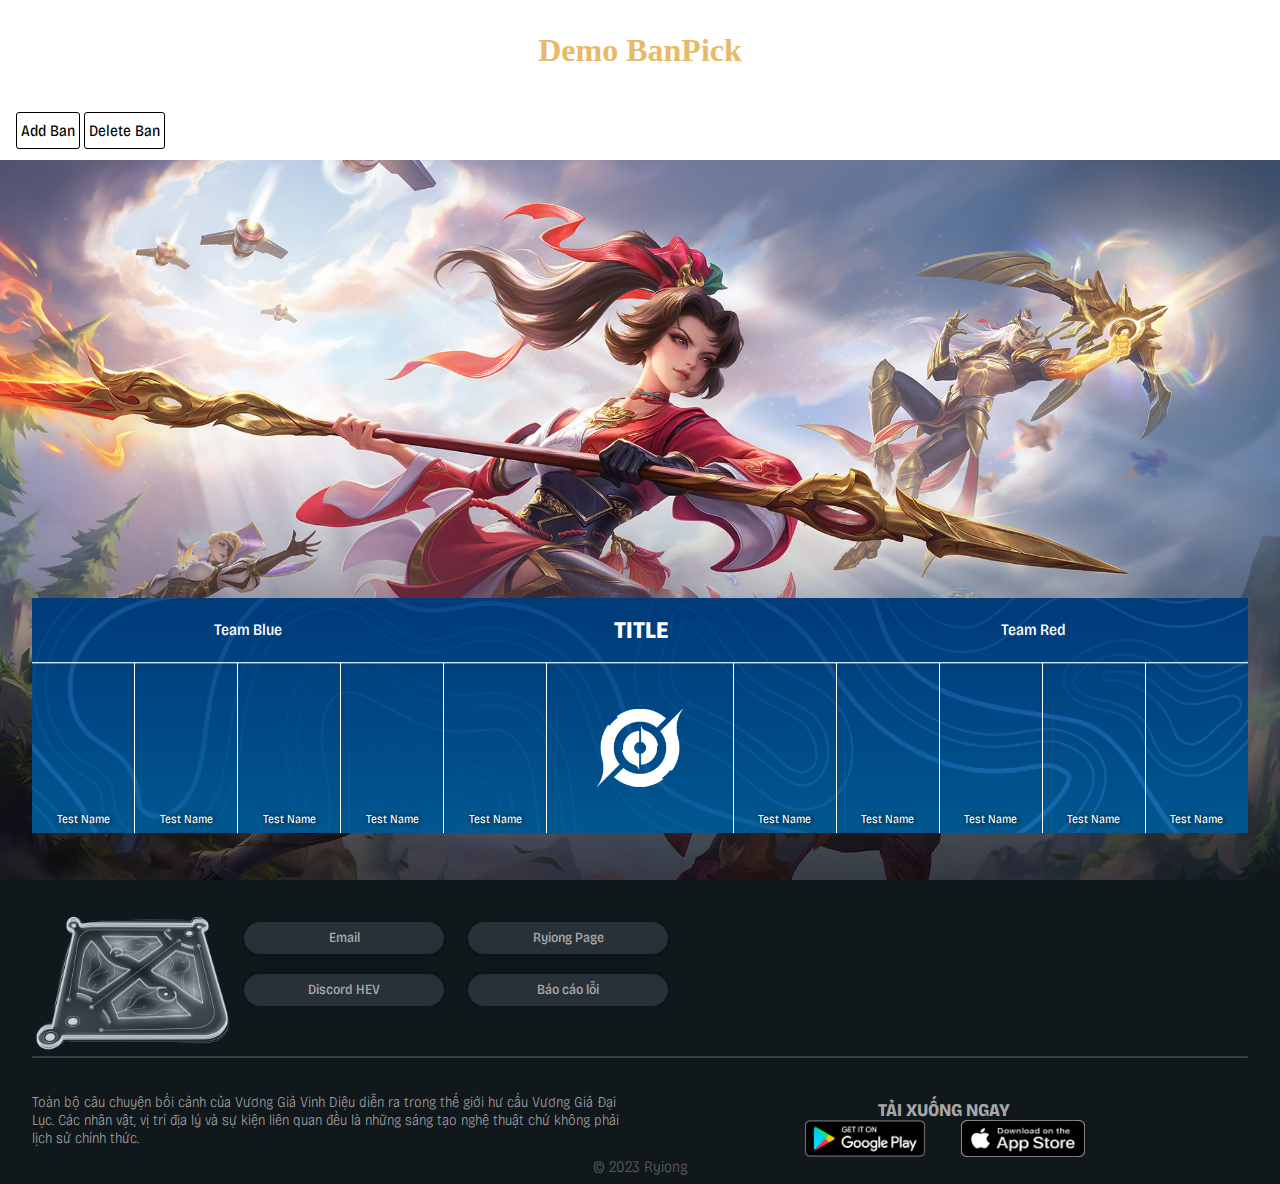
==== match/index.html @ 112a2d50 "banpick layout test product 1" ====
<!DOCTYPE html>
<html lang="en">

<head>
  <meta charset="UTF-8">
  <meta name="viewport" content="width=device-width, initial-scale=1.0">
  <meta name="author" content="Ryiong">
  <meta name="description"
    content="Vương Giả Vinh Diệu là một trò chơi moba trên di động cạnh do Tencent TiMi Studio phát hành, không phải một người là vương giả mà đó là vinh quang của cả đội! Trận chiến PVP 5v5 Kings Canyon, trải nghiệm cảm giác phấn khích khi thi đấu với các anh hùng! Các chế độ trò chơi phong phú đang chờ bạn tham gia và trải nghiệm sự đột phá truyền thống cũng như các hình thức thi đấu anh hùng mới!">
  <meta http-equiv=”content-language” content=”vi” />
  <meta data-content="meta-keywords" name="Keywords"
    content="Honor of Kings, Honor of Kings mobile, Moba, 5v5, 5v5 battle, HoK, Kings Glory, free download, hero, heroes, champion, skin, Mobile games, Mobile, Vương Giả, vgvd">
  <title>Ryiong - HoK Esport</title>
  <link rel="icon" type="image/x-icon" href="../assets/img/logo.png">
  <link rel="stylesheet" href="https://cdnjs.cloudflare.com/ajax/libs/normalize/8.0.1/normalize.min.css">
  <link rel="stylesheet" href="https://www.blogger.com/static/v1/widgets/3566091532-css_bundle_v2.css">
  <link rel="preconnect" href="https://fonts.googleapis.com">
  <link rel="preconnect" href="https://fonts.gstatic.com" crossorigin>
  <link
    href="https://fonts.googleapis.com/css2?family=Bricolage+Grotesque:opsz,wdth,wght@12..96,87.5,200..800&display=swap"
    rel="stylesheet">
  <link rel="stylesheet" href="../assets/style/base.css">
  <link rel="stylesheet" href="../assets/style/header.css">
  <link rel="stylesheet" href="../assets/style/footer.css">
  <link rel="stylesheet" href="./style.css">
</head>

<body>
  <div class="header-full hide">
    <div class="header-box section" id="header">
      <div class="widget HTML" data-version="1" id="HTML1">
        <div class="widget-content">
          <div class="header-content w-100">
            <div class="header-bar w-100 flex">
              <div class="header-logo">
                <img src="../assets/img/honor_of_kings_logo.png" class="block h-100" alt="Honor of Kings Logo">
              </div>
              <div class="header-menu">
                <ul class="header-menu__list flex">
                  <li class="header-menu__item"><a href="../index.html">TRANG CHỦ</a></li>
                  <li class="header-menu__item active-menu-label"><a href="#">DỮ LIỆU</a>
                    <ul class="header-menu__list active-menu-list">
                      <li class="header-menu__item"><a href="../herolist.html">ANH HÙNG</a></li>
                      <li class="header-menu__item"><a href="">TRANG BỊ</a></li>
                      <li class="header-menu__item"><a href="">COMING SOON</a></li>
                    </ul>
                  </li>
                  <li class="header-menu__item"><a href="../esports.html">ESPORTS</a></li>
                  <li class="header-menu__item"><a href="#">KHÁC</a></li>
                </ul>
              </div>
            </div>
            <div class="header-line"></div>
          </div>
        </div>
      </div>
    </div>
  </div>
  <div class="banner-full hide">
    <div class="banner-box section" id="banner">
      <div class="widget HTML" id="HTML2" data-version="1">
        <div class="widget-content">
          <div class="banner-content relative w-100">
            <img src="../assets/img/minibg.jpg" class="w-100 mini-banner" alt="Mini Banner">
          </div>
        </div>
      </div>
    </div>
  </div>
  <div class="container-full">
    <div class="container-box section" id="container">
      <div class="widget HTML" id="HTML3" data-version="1">
        <div class="widget-content">
          <div class="container-content">
            <h1 class="font-title">Demo BanPick</h1>
            <div id="extenstion">
              <span id="add-ban" class="button-adj" onclick="AddSlotBan();">Add Ban</span>
              <span id="delete-ban" class="button-adj" onclick="DeleteSlotBan();">Delete Ban</span>
              <div class="search-box relative hide" id="search-box">
                <input type="text" placeholder="SEARCH" id="search-input" onkeypress="handleKeyPress(event);">
                <a target="_self" onclick="SearchHero();" class="btn-search"></a>
              </div>
            </div>
            <div id="layout-bp" class="w-100 relative">
              <div id="base_layout">
                <img src="./layout_bp.png" class="w-100" alt="Base_Layout">
                <div id="layout" class="w-100 h-100">
                  <div id="ban-list">
                    <div id="ban-blue" class="flex">
                    </div>
                    <div id="name-blue" contenteditable="true">Team Blue</div>
                    <h2 id="title-bp" contenteditable="true">Title</h2>
                    <div id="name-red" contenteditable="true">Team Red</div>
                    <div id="ban-red" class="flex">
                    </div>
                  </div>
                  <div id="pick-list" class="flex">
                    <div id="pick-blue" class="flex">
                      <div class="pick-hero relative" onclick="OpenHeroList(event);">
                        <div class="hero-pick"></div>
                        <span><i class="lane" id=""></i>Test Name</span>
                      </div>
                      <div class="pick-hero relative" onclick="OpenHeroList(event);">
                        <div class="hero-pick"></div>
                        <span><i class="lane" id=""></i>Test Name</span>
                      </div>
                      <div class="pick-hero relative" onclick="OpenHeroList(event);">
                        <div class="hero-pick"></div>
                        <span><i class="lane" id=""></i>Test Name</span>
                      </div>
                      <div class="pick-hero relative" onclick="OpenHeroList(event);">
                        <div class="hero-pick"></div>
                        <span><i class="lane" id=""></i>Test Name</span>
                      </div>
                      <div class="pick-hero relative" onclick="OpenHeroList(event);">
                        <div class="hero-pick"></div>
                        <span><i class="lane" id=""></i>Test Name</span>
                      </div>
                    </div>
                    <div id="logo-layout">
                    </div>
                    <div id="pick-red" class="flex">
                      <div class="pick-hero relative" onclick="OpenHeroList(event);">
                        <div class="hero-pick"></div>
                        <span><i class="lane" id=""></i>Test Name</span>
                      </div>
                      <div class="pick-hero relative" onclick="OpenHeroList(event);">
                        <div class="hero-pick"></div>
                        <span><i class="lane" id=""></i>Test Name</span>
                      </div>
                      <div class="pick-hero relative" onclick="OpenHeroList(event);">
                        <div class="hero-pick"></div>
                        <span><i class="lane" id=""></i>Test Name</span>
                      </div>
                      <div class="pick-hero relative" onclick="OpenHeroList(event);">
                        <div class="hero-pick"></div>
                        <span><i class="lane" id=""></i>Test Name</span>
                      </div>
                      <div class="pick-hero relative" onclick="OpenHeroList(event);">
                        <div class="hero-pick"></div>
                        <span><i class="lane" id=""></i>Test Name</span>
                      </div>
                    </div>
                  </div>
                </div>
              </div>
              <div id="hero-layout" class="hide">
                <div id="close-list" onclick="CloseHeroList();">X</div>
                <div id="list-hero" class="list-hero flex-w">
                  
                </div>
              </div>
            </div>
          </div>
        </div>
      </div>
    </div>
  </div>
  <div class="footer-full">
    <div class="footer-box section" id="footer">
      <div class="widget HTML" data-version="1" id="HTML4">
        <div class="widget-content">
          <div class="footer-content">
            <div class="network-dis flex-w">
              <div class="road-map">
                <img src="../assets/img/hokmap.png" alt="kings rift" class="mapimg mtfp mlfp">
              </div>
              <div class="networks mtfp">
                <div class="social-nets flex-w">
                  <a href="mailto:viethung1209.work@gmail.com" title="Mail to Ryiong" class="social">
                    <i class="fa-regular fa-envelope isocial" aria-hidden="true"></i>
                    <span class="tsocial">Email</span>
                  </a>
                  <a href="https://www.facebook.com/profile.php?id=61563544881734" title="Ryiong Page" class="social">
                    <i class="fa-brands fa-facebook isocial" aria-hidden="true"></i>
                    <span class="tsocial">Ryiong Page</span>
                  </a>
                </div>
                <div class="social-nets flex-w">
                  <a href="https://discord.gg/W9Ar3CjAn6" title="Discord HEV" class="social">
                    <i class="fa-regular fa-images" aria-hidden="true"></i>
                    <span class="tsocial">Discord HEV</span>
                  </a>
                  <a href="https://discord.com/invite/ReKmD8AJed" title="Báo cáo lỗi" class="social">
                    <i class="fa-regular fa-images" aria-hidden="true"></i>
                    <span class="tsocial">Báo cáo lỗi</span>
                  </a>
                </div>
              </div>
            </div>
            <div class="linef"></div>
            <div class="content-footer">
              <div class="webmean">
                <p class="para-web">Toàn bộ câu chuyện bối cảnh của Vương Giả Vinh Diệu diễn ra trong thế giới hư cấu
                  Vương Giả
                  Đại Lục. Các nhân vật, vị trí địa lý và sự kiện liên quan đều là những sáng tạo nghệ thuật chứ không
                  phải lịch
                  sử chính thức.</p>
              </div>
              <div class="downfooter">
                <p class="titledown">Tải xuống ngay</p>
                <div class="icondown">
                  <div class="downbox"><a
                      href="https://play.google.com/store/apps/details?id=com.levelinfinite.sgameGlobal&amp;pid=MKT&amp;af_click_lookback=30d&amp;c=HOK-global-AOS&amp;af_adset=OfficialWebsite"
                      target="blank" class="linkdown"><img src="../assets/img/google_pay.png" alt="google play"
                        class="idown"></a></div>
                  <div class="downbox"><a
                      href="https://hokglobal.onelink.me/Sl6q?pid=MKT&amp;af_click_lookback=30d&amp;c=HOK-global-AOS&amp;af_adset=OfficialWebsite&amp;af_ad=&amp;af_r="
                      target="blank" class="linkdown"><img src="../assets/img/apple_store.png" alt="apple store"
                        class="idown"></a></div>
                </div>
              </div>
            </div>
            <div class="webcopyright"><span class="webauthor">© 2023 Ryiong</span></div>
          </div>
        </div>
      </div>
    </div>
  </div>

  <!-- Javascript -->
  <script type="text/javascript" src="../assets/js/main.js"></script>

  <script type="text/javascript" src="./main.js"></script>
</body>

</html>
---- assets/style/base.css ----
* {
    box-sizing: border-box;
    margin: 0;
    padding: 0;
    font-family: "Bricolage Grotesque", sans-serif;
    scroll-behavior: smooth;
    font-variation-settings:
    "wdth" 87.5;
}

body {
    padding: inherit;
}

ul,
li {
    list-style-type: none;
}

.hide {
    display: none !important;
}

.block {
    display: block !important;
}

.flex {
    display: flex;
}

.flex-w {
    display: flex;
    flex-wrap: wrap;
}

.w-100 {
    width: 100%;
}

.h-100 {
    height: 100%;
}

.cur-point {
    cursor: pointer;
}

.relative {
    position: relative;
}

.absolute {
    position: absolute;
}

.center-absolute {
    position: absolute;
    left: 50%;
    transform: translate(-50%, 0);
}

img {
    display: block;
}

.mtb-075rem {
    margin: 0.75rem 0;
}

button {
    padding: 0.5rem;
}

.overflow-hidden {
    overflow: hidden;
}

h1 {
    margin: 0;
}
/* Reset Blogger CSS */
.section {
    margin: 0;
}

.widget ul {
    padding: 0;
    margin: 0;
    line-height: normal;
}

.widget li,
.BlogArchive #ArchiveList ul.flat li {
    padding: 0;
}

.widget {
    line-height: normal;
}
---- assets/style/header.css ----
.header-content {
    position: fixed;
    z-index: 3;
    transition: 0.3s ease;
}
.header-bar {
    height: 4rem;
    justify-content: space-around;   
}

.header-logo {
    height: 65%;
    margin: calc(4rem * 0.35 / 2) 0;
}

.header-logo > img {
    filter: drop-shadow(0px 4px 4px rgba(0,0, 0, 50%)) brightness(5);
}

.header-menu a {
    text-decoration: none;
    color: #fff;
    text-shadow: 0px 4px 4px rgba(0,0, 0, 50%);
    font-weight: 800;
    font-size: 1.1rem;
    line-height: 4rem;
    padding: 1.5rem 1rem;
    transition: 0.25s ease;
}

.header-menu__list>.header-menu__item {
    width: 10rem;
    text-align: center;
    overflow: hidden;
}

.header-menu__item:hover > a {
    color: #e8b968;
}

.active-menu-list {
    height: 0;
    transition: 0.5s ease;
    margin-top: 3px;
}

.active-menu-list li {
    background-color: rgba(21, 21, 21, 0.25);
}

.active-menu-label:hover > .active-menu-list {
    height: 25rem;
}

.header-line {
    height: 3px;
    border-radius: 3px;
    background-color: #AFAFAF;
    width: 80%;
    margin: auto;
    transition: 0.3s ease;
}

.black-header {
    background-color: rgba(21, 21, 21, 0.95);
}

.black-header > .header-line {
    width: 100%;
}

.black-header .active-menu-list li {
    background-color: rgba(21, 21, 21, 0.95);
}
---- assets/style/footer.css ----
.footer-content {
    background-color: #11181C;
    padding-top: 2rem;
    color: #a7a7a7;
}

.network-dis {
    margin-left: 2rem;
}

img.mapimg {
    width: 200px;
    filter: brightness(0.9) contrast(0.95);
}


.social {
    background-color: rgba(111, 125, 134, 0.25);
    margin: 10px 12px !important;
    padding: 7px 15px;
    border-radius: 20px;
    box-shadow: 0 0 5px rgba(0, 0, 0, 0.5);
    color: #a7a7a7;
    text-decoration: none;
    width: 200px;
    text-align: center;
    font-weight: 500;
    font-size: 14px;
    padding-bottom: 3px;
}

.isocial {
    font-size: 17px;
    float: inline-start;
}

.social::after {
    content: "";
    background: #656565;
    width: 0px;
    height: 2px;
    display: flow;
    margin-top: 3px;
    border-radius: 4px;
    transition: .85s ease-in-out;
}

.social:hover:after {
    width: 100%;
}

.linef {
    width: 95%;
    margin: auto;
    height: 2.5px;
    background-color: rgb(101, 101, 101);
    border-radius: 50px;
    opacity: .5;
}

.content-footer {
    display: flex;
    margin-top: 35px;
    width: 95%;
    margin-right: auto;
    margin-left: auto;
}

.webmean,
.downfooter {
    width: 50%;
}

.para-web {
    color: #a7a7a7;
    font-size: 15px;
    font-weight: lighter;
}

.downfooter {
    display: flex;
    justify-content: center;
    flex-wrap: wrap;
}

.downbox {
    margin: 0 17px;
}

.linkdown {
    position: relative;
}

.idown {
    width: 124px;
    height: 37px;
}

.titledown {
    font-size: 18px;
    font-weight: 900;
    margin-bottom: 5px;
    text-transform: uppercase;
    text-align: center;
    transform: translateY(25%);
    font-family: 'Bricolage Grotesque';
}

.icondown {
    flex-wrap: wrap;
    width: 100%;
    display: flex;
    justify-content: center;
}

.webauthor {
    font-family: "Bricolage Grotesque", sans-serif;
    font-weight: 100;
    text-align: center;
    display: block;
    color: rgb(101, 101, 101);
    padding-bottom: 7.5px;
}
---- match/style.css ----
.font-title {
    text-align: center;
    padding: 2rem;
    font-size: 2rem;
    color: #e8b968;
    font-family: "Merienda", serif;
    font-weight: 800;
}

div#extenstion {
    margin: 0.25rem auto;
    padding: 1rem;
}

.button-adj {
    cursor: pointer;
    padding: 0.5rem 0.25rem;
    border-radius: 3px;
    border: 1px solid #000;
    user-select: none;
}

#layout-bp {
    aspect-ratio: 16/9;
    background: url('./kv.jpg') 0 0 / 100% 100% no-repeat;
}

div#base_layout {
    width: 95%;
    margin: auto;
    position: absolute;
    bottom: 6.5%;
    left: 50%;
    transform: translate(-50%, 0);
}

div#layout {
    position: absolute;
    top: 0;
}

#ban-list {
    height: 27%;
    display: flex;
    padding: 0 1rem;
    justify-content: space-between;
    color: #fff;
}

.ban-hero {
    aspect-ratio: 1 / 1;
    height: 75%;
    margin: auto 0.25rem;
    background: aqua;
}

.ban-hero::after {
    content: "";
    display: block;
    position: absolute;
    top: 0;
    left: 0;
    right: 0;
    bottom: 0;
    background: url('./ban_icon.png') 0 0 / 100% 100% no-repeat;
}

#title-bp,
#name-blue,
#name-red {
    margin: auto;
    font-weight: 500;
}

#title-bp {
    text-transform: uppercase;
    font-weight: 800;
    font-size: 1.5rem;
}

#pick-list {
    height: 72.95%;
    margin-top: 0.05%;
    justify-content: space-between;
}

.pick-hero {
    aspect-ratio: 160 / 267;
    height: 100%;
}

#logo-layout {
    background: url('./base_logo.png') center / contain no-repeat;
    width: 7%;
}

.hero-pick {
    height: 99%;
    margin-top: 1%;
}

.pick-hero>span {
    position: absolute;
    bottom: 0;
    color: #fff;
    font-size: 0.75rem;
    text-align: center;
    width: 100%;
    text-shadow: 1px 0px 5px #000;
    margin-bottom: 0.5rem;
}

#pick-red>.pick-hero::after,
#pick-blue>.pick-hero::before {
    content: "";
    display: block;
    width: 0.5px;
    background: #fff;
    height: 99%;
    z-index: 1;
    position: absolute;
    margin-top: 1%;
    top: 0;
}

#pick-blue>.pick-hero::before {
    right: 0;
}

/* List hero */
div#hero-layout {
    position: absolute;
    top: 0;
    left: 0;
    right: 0;
    height: 50%;
    background: rgba(0, 0, 0, .75);
    width: 90%;
    margin: auto;
}

div#close-list {
    color: #fff;
    font-size: 1.12rem;
    border: 1px solid #fff;
    height: 2rem;
    width: 2rem;
    text-align: center;
    line-height: 2rem;
    border-radius: 50px;
    user-select: none;
    cursor: pointer;
    float: right;
    margin: 0.35em;
}

.list-hero {
    width: 93%;
    height: 100%;
    overflow-y: scroll;
}

.hero-profile {
    width: 7%;
    margin: 1%;
}

.hero-profile > img {
    width: 100%;
    aspect-ratio: 1/1;
}

.hero-profile > span {
    color: #fff;
    text-align: center;
    width: 100%;
    display: block;
    margin-top: 0.15rem;
    font-size: 0.7rem;
}

.search-box {
    display: inline-block;
}

input#search-input {
    outline: none;
    color: rgba(117, 117, 117, 0.6);
    width: 10rem;
    height: 100%;
    box-sizing: border-box;
    padding: 0.5rem 1rem 0.5rem 0.38rem;
    border: 1px solid #8f6721;
    border-radius: 0;
    background: #fff;
}

a.btn-search {
    display: inline-block;
    height: 100%;
    background: url(https://blogger.googleusercontent.com/img/b/R29vZ2xl/AVvXsEhx2L7cv-RNpgetMIJh3ZeIuIihx82w9WB_PdtLZ2GF6q5t0Mh6WTPtGLRJduXBsrKZZy8QYK7DdraLDuvJUD5sCudi5Ogg5kvLB3diWLYAw7d1eY1mCrk2g4-KQVpRVMVLw1ZPKctK4COShplTuuJrtG4l_rm836U0-xuk-u1k7Q5Nu_4/s1600/search.png) center / 100% 100% no-repeat;
    position: absolute;
    top: 0;
    right: 0;
    aspect-ratio: 1 / 1;
    background-size: 70%;
}
/* End list hero */
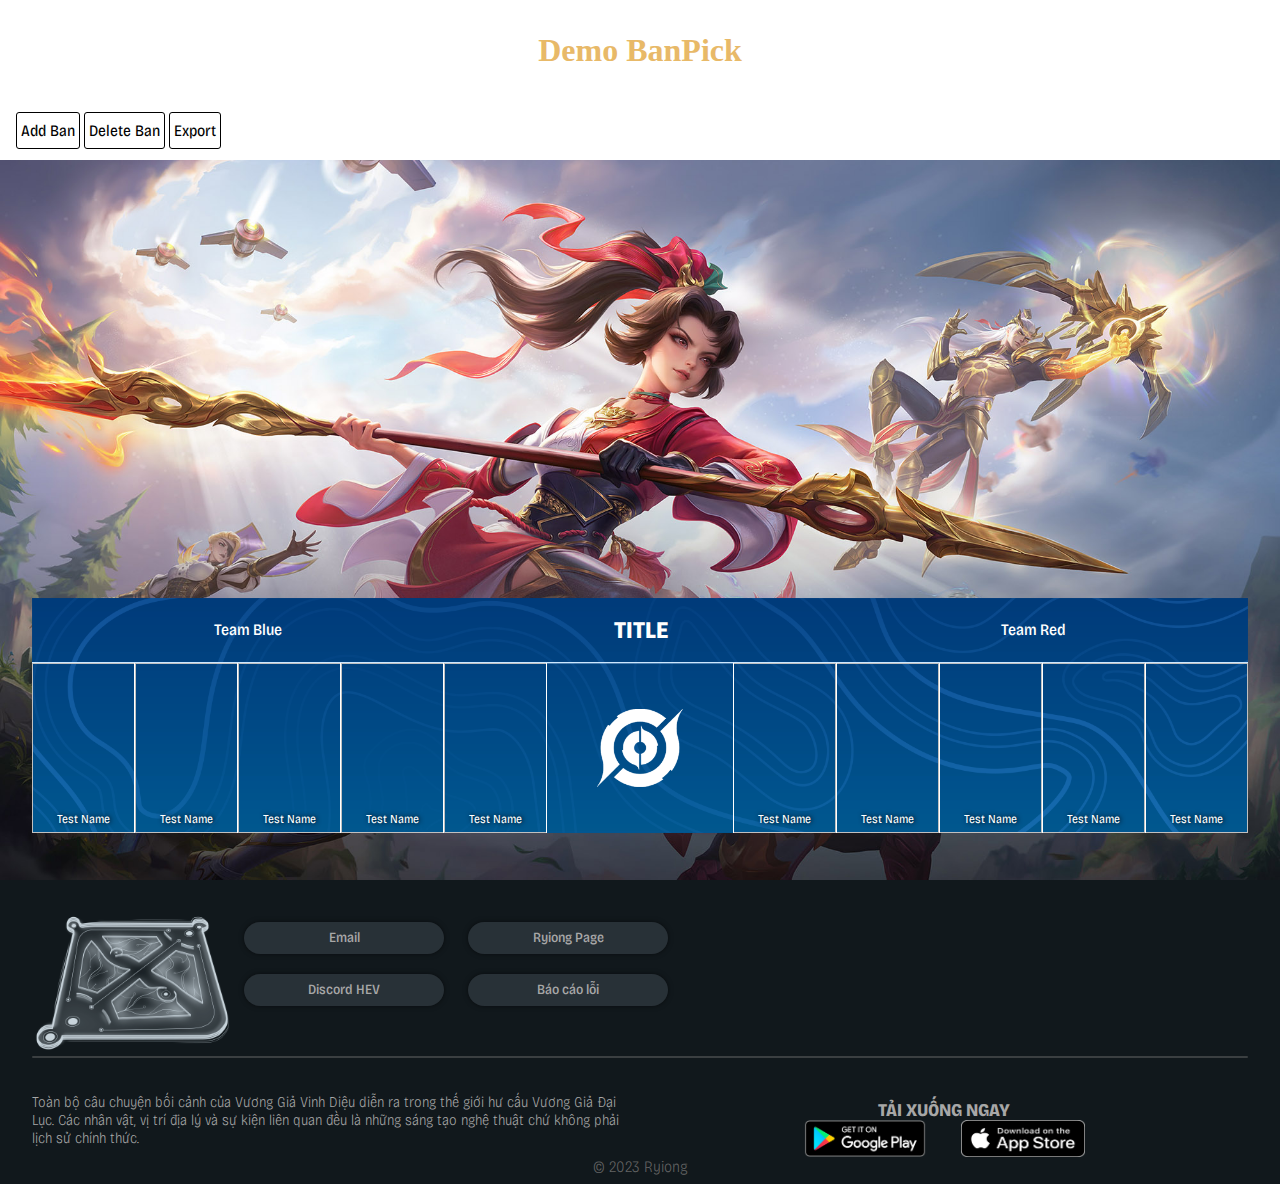
==== commit 43559407: "Layout BP version 1.1 add data and update" ====
--- a/match/index.html
+++ b/match/index.html
@@ -80,6 +80,7 @@
                 <input type="text" placeholder="SEARCH" id="search-input" onkeypress="handleKeyPress(event);">
                 <a target="_self" onclick="SearchHero();" class="btn-search"></a>
               </div>
+              <span id="export-btn" class="button-adj" onclick="RenderExport();">Export</span>
             </div>
             <div id="layout-bp" class="w-100 relative">
               <div id="base_layout">
@@ -97,23 +98,23 @@
                   <div id="pick-list" class="flex">
                     <div id="pick-blue" class="flex">
                       <div class="pick-hero relative" onclick="OpenHeroList(event);">
-                        <div class="hero-pick"></div>
-                        <span><i class="lane" id=""></i>Test Name</span>
-                      </div>
-                      <div class="pick-hero relative" onclick="OpenHeroList(event);">
-                        <div class="hero-pick"></div>
-                        <span><i class="lane" id=""></i>Test Name</span>
-                      </div>
-                      <div class="pick-hero relative" onclick="OpenHeroList(event);">
-                        <div class="hero-pick"></div>
-                        <span><i class="lane" id=""></i>Test Name</span>
-                      </div>
-                      <div class="pick-hero relative" onclick="OpenHeroList(event);">
-                        <div class="hero-pick"></div>
-                        <span><i class="lane" id=""></i>Test Name</span>
-                      </div>
-                      <div class="pick-hero relative" onclick="OpenHeroList(event);">
-                        <div class="hero-pick"></div>
+                        <div class="hero-pick"><img class="w-100 h-100"></div>
+                        <span><i class="lane" id=""></i>Test Name</span>
+                      </div>
+                      <div class="pick-hero relative" onclick="OpenHeroList(event);">
+                        <div class="hero-pick"><img class="w-100 h-100"></div>
+                        <span><i class="lane" id=""></i>Test Name</span>
+                      </div>
+                      <div class="pick-hero relative" onclick="OpenHeroList(event);">
+                        <div class="hero-pick"><img class="w-100 h-100"></div>
+                        <span><i class="lane" id=""></i>Test Name</span>
+                      </div>
+                      <div class="pick-hero relative" onclick="OpenHeroList(event);">
+                        <div class="hero-pick"><img class="w-100 h-100"></div>
+                        <span><i class="lane" id=""></i>Test Name</span>
+                      </div>
+                      <div class="pick-hero relative" onclick="OpenHeroList(event);">
+                        <div class="hero-pick"><img class="w-100 h-100"></div>
                         <span><i class="lane" id=""></i>Test Name</span>
                       </div>
                     </div>
@@ -121,23 +122,23 @@
                     </div>
                     <div id="pick-red" class="flex">
                       <div class="pick-hero relative" onclick="OpenHeroList(event);">
-                        <div class="hero-pick"></div>
-                        <span><i class="lane" id=""></i>Test Name</span>
-                      </div>
-                      <div class="pick-hero relative" onclick="OpenHeroList(event);">
-                        <div class="hero-pick"></div>
-                        <span><i class="lane" id=""></i>Test Name</span>
-                      </div>
-                      <div class="pick-hero relative" onclick="OpenHeroList(event);">
-                        <div class="hero-pick"></div>
-                        <span><i class="lane" id=""></i>Test Name</span>
-                      </div>
-                      <div class="pick-hero relative" onclick="OpenHeroList(event);">
-                        <div class="hero-pick"></div>
-                        <span><i class="lane" id=""></i>Test Name</span>
-                      </div>
-                      <div class="pick-hero relative" onclick="OpenHeroList(event);">
-                        <div class="hero-pick"></div>
+                        <div class="hero-pick"><img class="w-100 h-100"></div>
+                        <span><i class="lane" id=""></i>Test Name</span>
+                      </div>
+                      <div class="pick-hero relative" onclick="OpenHeroList(event);">
+                        <div class="hero-pick"><img class="w-100 h-100"></div>
+                        <span><i class="lane" id=""></i>Test Name</span>
+                      </div>
+                      <div class="pick-hero relative" onclick="OpenHeroList(event);">
+                        <div class="hero-pick"><img class="w-100 h-100"></div>
+                        <span><i class="lane" id=""></i>Test Name</span>
+                      </div>
+                      <div class="pick-hero relative" onclick="OpenHeroList(event);">
+                        <div class="hero-pick"><img class="w-100 h-100"></div>
+                        <span><i class="lane" id=""></i>Test Name</span>
+                      </div>
+                      <div class="pick-hero relative" onclick="OpenHeroList(event);">
+                        <div class="hero-pick"><img class="w-100 h-100"></div>
                         <span><i class="lane" id=""></i>Test Name</span>
                       </div>
                     </div>
@@ -222,6 +223,8 @@
   <script type="text/javascript" src="../assets/js/main.js"></script>
 
   <script type="text/javascript" src="./main.js"></script>
+  <script src="https://cdnjs.cloudflare.com/ajax/libs/html2canvas/1.4.1/html2canvas.min.js"></script>
+
 </body>
 
 </html>--- a/match/style.css
+++ b/match/style.css
@@ -97,6 +97,10 @@
 .hero-pick {
     height: 99%;
     margin-top: 1%;
+}
+
+.hero-pick img {
+    object-fit: cover;
 }
 
 .pick-hero>span {
